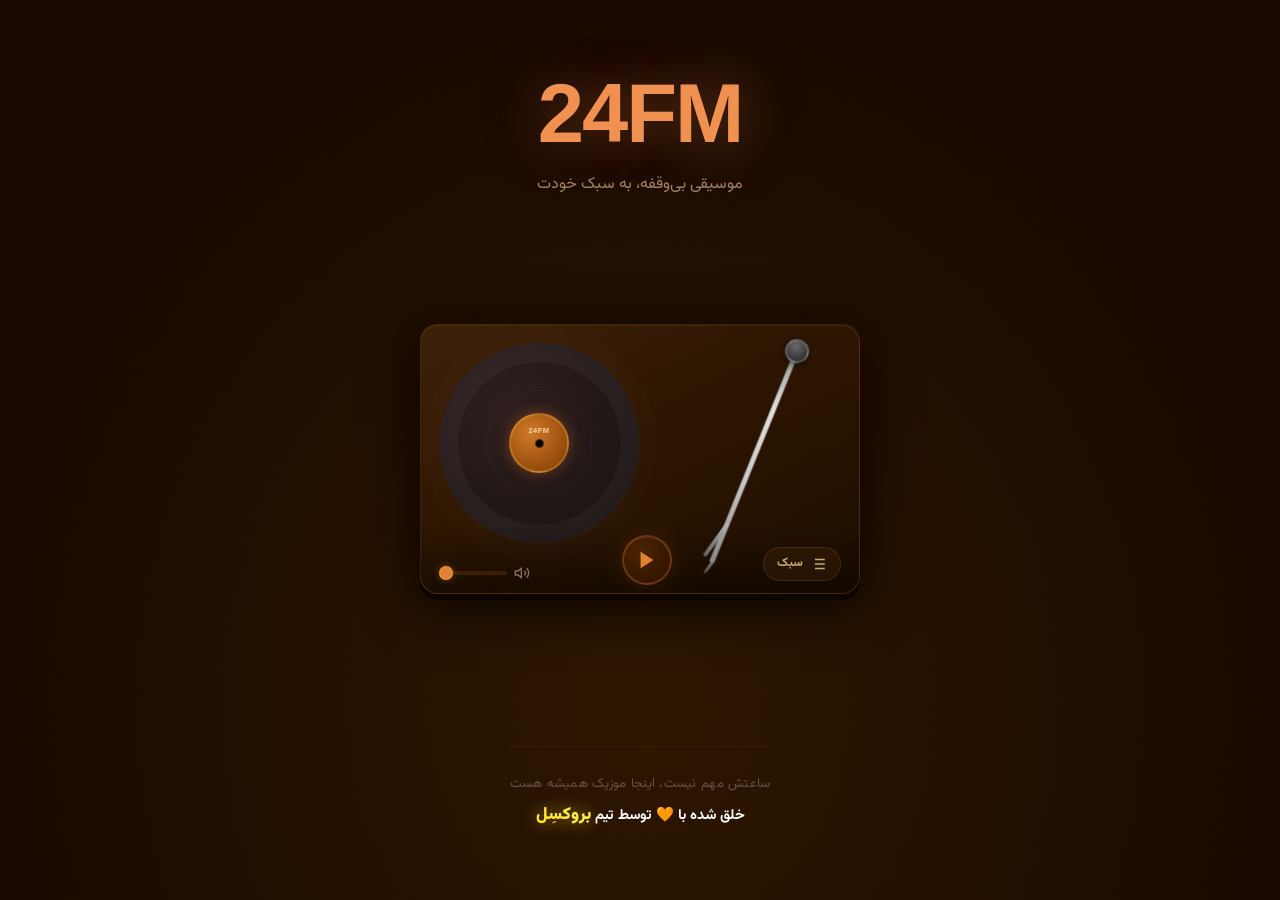
==== index.html @ 467e1056 "Initialize 24FM online radio project" ====
<!DOCTYPE html>
<html lang="fa" dir="rtl">
<head>
  <meta charset="UTF-8">
  <meta http-equiv="X-UA-Compatible" content="IE=edge">
  <meta name="viewport" content="width=device-width, initial-scale=1.0">

  <title>اف‌ام ۲۴ | 24FM — رادیو آنلاین ۲۴ ساعته</title>
  <meta name="description" content="رادیو آنلاین ۲۴ ساعته با سبک‌های متنوع موسیقی. پارتی، عاشقانه، راک، الکترونیک و بیشتر — بدون وقفه، رایگان.">
  <meta name="keywords" content="آهنگ ۲۴ ساعته، آهنگ شبانه‌روزی، رادیو شبانه‌روزی، رادیو ۲۴ ساعته، ۲۴ اف‌ام، اف‌ام ۲۴، فرکانس ۲۴، موج ۲۴، گرامافون ۲۴، رادیو آنلاین، موسیقی آنلاین، پخش زنده موسیقی، 24fm، 24 fm، radio online persian، rádio 24h، موسیقی رایگان، پخش آهنگ، استریم موسیقی، رادیو ایرانی، radio irani">
  <meta name="robots" content="index, follow">
  <link rel="canonical" href="https://yourdomain.com/">

  <!-- Open Graph -->
  <meta property="og:title" content="اف‌ام ۲۴ | 24FM">
  <meta property="og:description" content="موسیقی بی‌وقفه، به سبک خودت — رادیو آنلاین ۲۴ ساعته">
  <meta property="og:image" content="https://yourdomain.com/banner.jpg">
  <meta property="og:image:width" content="1200">
  <meta property="og:image:height" content="630">
  <meta property="og:url" content="https://yourdomain.com/">
  <meta property="og:type" content="website">
  <meta property="og:locale" content="fa_IR">
  <meta property="og:site_name" content="24FM">

  <!-- Twitter Card -->
  <meta name="twitter:card" content="summary_large_image">
  <meta name="twitter:title" content="اف‌ام ۲۴ | 24FM">
  <meta name="twitter:description" content="موسیقی بی‌وقفه، به سبک خودت">
  <meta name="twitter:image" content="https://yourdomain.com/banner.jpg">

  <link rel="manifest" href="manifest.json">
  <link rel="icon" href="favicon.ico" type="image/x-icon">
  <link rel="stylesheet" href="css/style.css">
</head>
<body class="state-off">

  <!-- Noise overlay for texture -->
  <div class="noise-overlay" aria-hidden="true"></div>

  <!-- Main wrapper -->
  <main class="site-wrapper">

    <!-- Hero / Brand -->
    <header class="hero">
      <div class="brand-name">24FM</div>
      <p class="brand-tagline">موسیقی بی‌وقفه، به سبک خودت</p>
    </header>

    <!-- Gramophone Player -->
    <section class="gramophone-section" id="gramophone-section">

      <!-- CD Track info display -->
      <div class="track-info" id="track-info">
        <span class="track-genre" id="track-genre-label">سبک انتخابی</span>
        <span class="track-dot">●</span>
        <span class="track-live">زنده</span>
      </div>

      <!-- Gramophone unit -->
      <div class="gramophone" id="gramophone">

        <!-- Vinyl / CD -->
        <div class="cd-wrap" id="cd-wrap">
          <div class="record" id="record">
            <div class="record-grooves"></div>
            <div class="label">
              <span class="label-text">24FM</span>
            </div>
          </div>
        </div>

        <!-- Tone arm (starts resting = parked to the right) -->
        <div class="tone-arm resting" id="tone-arm">
          <div class="arm-pivot"></div>
          <div class="arm-shaft">
            <div class="arm-cartridge"></div>
          </div>
        </div>

        <!-- Buffering spinner -->
        <div class="buffer-ring" id="buffer-ring" aria-hidden="true"></div>

        <!-- Controls bar -->
        <div class="controls-bar">

          <!-- Genre button -->
          <button class="btn-genre" id="btn-genre" aria-label="انتخاب سبک موسیقی">
            <svg width="18" height="18" viewBox="0 0 24 24" fill="none" stroke="currentColor" stroke-width="2">
              <line x1="8" y1="6" x2="21" y2="6"/>
              <line x1="8" y1="12" x2="21" y2="12"/>
              <line x1="8" y1="18" x2="21" y2="18"/>
              <line x1="3" y1="6" x2="3.01" y2="6"/>
              <line x1="3" y1="12" x2="3.01" y2="12"/>
              <line x1="3" y1="18" x2="3.01" y2="18"/>
            </svg>
            <span>سبک</span>
          </button>

          <!-- Play/Pause button -->
          <button class="btn-play" id="btn-play" aria-label="پخش / توقف">
            <svg class="icon-play" width="22" height="22" viewBox="0 0 24 24" fill="currentColor">
              <polygon points="5,3 19,12 5,21"/>
            </svg>
            <svg class="icon-pause" width="22" height="22" viewBox="0 0 24 24" fill="currentColor" style="display:none">
              <rect x="6" y="4" width="4" height="16"/>
              <rect x="14" y="4" width="4" height="16"/>
            </svg>
          </button>

          <!-- Volume -->
          <div class="volume-wrap">
            <svg class="vol-icon" width="16" height="16" viewBox="0 0 24 24" fill="none" stroke="currentColor" stroke-width="2">
              <polygon points="11,5 6,9 2,9 2,15 6,15 11,19"/>
              <path d="M15.54,8.46a5,5,0,0,1,0,7.07"/>
              <path d="M19.07,4.93a10,10,0,0,1,0,14.14"/>
            </svg>
            <input type="range" class="volume-slider" id="volume-slider"
                   min="0" max="1" step="0.05" value="1"
                   aria-label="میزان صدا">
          </div>

        </div>

      </div><!-- /gramophone -->

      <!-- Error message — BELOW gramophone, not inside it -->
      <div class="stream-error" id="stream-error" aria-live="polite">
        خطا در اتصال به استریم | لطفاً دوباره تلاش کنید
      </div>

    </section>

    <!-- Footer -->
    <footer class="site-footer">
      <p class="footer-quote">ساعتش مهم نیست، اینجا موزیک همیشه هست</p>
      <p class="footer-credit">
        <a href="https://t.me/BrooklynWasHere" style="color: white; text-decoration: none; font-weight: bold; position: relative;">
          خلق شده با <span class="heart">🧡</span> توسط تیم <span class="brooklyn">بروکسِل</span>
        </a>
      </p>
    </footer>

  </main>

  <!-- Genre Popup -->
  <div class="popup-overlay" id="popup-overlay" aria-hidden="true">
    <div class="popup" id="popup" role="dialog" aria-modal="true" aria-label="انتخاب سبک موسیقی">
      <div class="popup-header">
        <h2 class="popup-title">سبک موسیقی را انتخاب کنید</h2>
        <button class="popup-close" id="popup-close" aria-label="بستن">✕</button>
      </div>
      <div class="genre-grid" id="genre-grid">
        <!-- Genres injected by popup.js -->
      </div>
      <div class="popup-poweroff">
        <button class="btn-poweroff" id="btn-poweroff" aria-label="خاموش کردن">
          <svg width="20" height="20" viewBox="0 0 24 24" fill="none" stroke="currentColor" stroke-width="2.5">
            <path d="M18.36 6.64a9 9 0 1 1-12.73 0"/>
            <line x1="12" y1="2" x2="12" y2="12"/>
          </svg>
          Power Off
        </button>
      </div>
    </div>
  </div>

  <!-- Scripts -->
  <script src="assets/hls.min.js"></script>
  <script src="js/popup.js"></script>
  <script src="js/player.js"></script>
  <script src="js/analytics.js"></script>
  <script src="js/app.js"></script>
</body>
</html>
---- css/style.css ----
@font-face {
  font-family: 'Vazirmatn';
  src: url('../assets/fonts/Vazirmatn/Vazirmatn-Regular.woff2') format('woff2');
  font-weight: 400; font-display: swap;
}
@font-face {
  font-family: 'Vazirmatn';
  src: url('../assets/fonts/Vazirmatn/Vazirmatn-Bold.woff2') format('woff2');
  font-weight: 700; font-display: swap;
}
@font-face {
  font-family: 'Vazirmatn';
  src: url('../assets/fonts/Vazirmatn/Vazirmatn-Black.woff2') format('woff2');
  font-weight: 900; font-display: swap;
}

:root {
  --amber:        #c87020;
  --amber-warm:   #e08030;
  --amber-bright: #f09050;
  --cream:        #e8d5a0;
  --cream-dim:    #c4a870;
  --dust:         #8a7060;
  --text-dim:     #a08060;
  --text-faint:   #6a5040;
  --t-power:      1.2s ease;
  --t-cd:         0.58s;
}

*, *::before, *::after { box-sizing: border-box; margin: 0; padding: 0; }
html { height: 100%; overflow-x: hidden; }
body { min-height: 100%; overflow: hidden; }

body {
  font-family: 'Vazirmatn', 'Tahoma', sans-serif;
  direction: rtl;
  background: radial-gradient(ellipse at 50% 78%, #2d1600 0%, #180900 72%);
  color: var(--cream);
  display: flex; align-items: center; justify-content: center;
  transition: background var(--t-power);
}

body.state-on {
  background: radial-gradient(ellipse at 50% 58%, #3d1900 0%, #1f0c00 72%);
}

body.state-paused {
  background: radial-gradient(ellipse at 50% 65%, #1d1000 0%, #0e0600 72%);
}
body.state-paused .brand-name {
  color: #8a5520;
  text-shadow: none;
}
body.state-paused .brand-tagline { color: var(--text-faint); }
body.state-paused .track-info    { opacity: 0.35; }
body.state-paused .gramophone {
  border-color: rgba(200,112,32,0.12);
  box-shadow: 0 6px 0 #0c0500, 0 12px 45px rgba(0,0,0,0.94);
}
body.state-paused .btn-play {
  border-color: rgba(200,112,32,0.22);
  box-shadow: none;
}

body.popup-open { overflow: hidden; }

.noise-overlay {
  position: fixed; inset: 0;
  pointer-events: none; z-index: 999; opacity: 0.028;
  background-image: url("data:image/svg+xml,%3Csvg viewBox='0 0 256 256' xmlns='http://www.w3.org/2000/svg'%3E%3Cfilter id='n'%3E%3CfeTurbulence type='fractalNoise' baseFrequency='0.9' numOctaves='4' stitchTiles='stitch'/%3E%3C/filter%3E%3Crect width='100%25' height='100%25' filter='url(%23n)'/%3E%3C/svg%3E");
  background-size: 180px; mix-blend-mode: overlay;
}

.site-wrapper {
  display: flex; flex-direction: column;
  align-items: center; justify-content: space-between;
  width: 100%; max-width: 520px;
  
  height: 100vh;
  height: 100dvh;
  
  padding-top:    clamp(36px, 8vh, 80px);
  padding-bottom: clamp(52px, 11vh, 100px);
  padding-left: 24px; padding-right: 24px;
}

.hero { text-align: center; flex-shrink: 0; }

.brand-name {
  font-weight: 900;
  font-size: clamp(2.8rem, 14vw, 5.2rem);
  letter-spacing: -0.025em; line-height: 1;
  color: var(--amber-bright);
  text-shadow: 0 0 50px rgba(240,144,80,0.32), 0 0 100px rgba(200,112,32,0.15);
  transition: text-shadow var(--t-power), color var(--t-power);
}
body.state-on .brand-name {
  text-shadow: 0 0 35px rgba(240,144,80,0.72), 0 0 90px rgba(200,112,32,0.38), 0 2px 0 rgba(0,0,0,0.55);
}

.brand-tagline {
  margin-top: 7px;
  font-size: clamp(0.76rem, 3.2vw, 0.97rem);
  color: var(--text-dim);
  transition: color var(--t-power);
}
body.state-on .brand-tagline { color: var(--cream-dim); }

.gramophone-section {
  flex: 1;
  position: relative;               
  display: flex; flex-direction: column;
  align-items: center; justify-content: center;
  gap: 14px;
  width: 100%;
}

.track-info {
  display: flex; align-items: center; gap: 8px;
  font-size: 0.73rem; font-weight: 700;
  color: var(--amber-warm);
  letter-spacing: 0.055em;
  opacity: 0; pointer-events: none;
  transition: opacity var(--t-power);
}
body.state-on    .track-info { opacity: 1; }
body.state-paused .track-info { opacity: 0.35; }

.track-dot { font-size: 0.42rem; animation: blink 2s ease-in-out infinite; }
.track-live {
  font-size: 0.67rem;
  background: rgba(240,144,80,0.11); padding: 2px 9px;
  border-radius: 30px; border: 1px solid rgba(240,144,80,0.24);
  color: var(--amber-bright);
}
@keyframes blink { 0%,100%{opacity:1} 50%{opacity:0.25} }

.gramophone {
  position: relative;
  width:  clamp(300px, 88vw, 390px);
  height: clamp(218px, 58vw, 260px);
  background: linear-gradient(152deg, #3d1f08 0%, #2b1400 52%, #1c0d00 100%);
  border-radius: 18px;
  border: 1.5px solid rgba(200,112,32,0.17);
  box-shadow:
    0 6px 0 #0c0500,
    0 12px 55px rgba(0,0,0,0.88),
    inset 0 1px 0 rgba(255,200,100,0.065);
  transition: box-shadow var(--t-power), border-color var(--t-power);
  overflow: visible; flex-shrink: 0;
}
body.state-on .gramophone {
  border-color: rgba(200,112,32,0.36);
  box-shadow:
    0 6px 0 #0c0500, 0 12px 65px rgba(0,0,0,0.88),
    0 0 60px rgba(200,112,32,0.1),
    inset 0 1px 0 rgba(255,200,100,0.1);
}

.cd-wrap {
  position: absolute; top: 17px; left: 16px;
  width: 185px; height: 185px; overflow: visible;
  
  animation: cd-intro 0.88s 0.2s cubic-bezier(0.22,1,0.36,1) both;
}

@keyframes cd-intro {
  from { transform: translateX(-165%); opacity: 0; }
  to   { transform: translateX(0);     opacity: 1; }
}

.cd-wrap.sliding-out { animation: cd-out var(--t-cd) ease-in  forwards !important; }
.cd-wrap.sliding-in  { animation: cd-in  var(--t-cd) ease-out forwards !important; }

@keyframes cd-out {
  from { transform: translateX(0);     }
  to   { transform: translateX(-175%); }
}
@keyframes cd-in {
  from { transform: translateX(-175%); }
  to   { transform: translateX(0);     }
}

.record {
  width: 185px; height: 185px;
  background: radial-gradient(circle at 36% 34%, #2e1e1e, #161010);
  border-radius: 50%;
  display: flex; align-items: center; justify-content: center;
  position: relative; cursor: pointer;
  transition: filter 0.35s; will-change: transform;
}
.record:hover { filter: brightness(1.12); }

.record::before {
  content: ''; position: absolute;
  width: 150px; height: 150px; border-radius: 50%;
  border: 1.5px solid rgba(255,255,255,0.052);
  box-shadow: 0 0 0 18px rgba(255,255,255,0.023), 0 0 0 35px rgba(255,255,255,0.013);
}
.record::after {
  content: ''; position: absolute;
  width: 96px; height: 96px; border-radius: 50%;
  border: 1px solid rgba(255,255,255,0.032);
}

.label {
  width: 54px; height: 54px;
  background: radial-gradient(circle at 36% 32%, #d27828, #7c3900);
  border-radius: 50%; border: 2px solid rgba(255,200,80,0.27);
  display: flex; align-items: center; justify-content: center;
  z-index: 2; position: relative;
  box-shadow: 0 0 14px rgba(200,112,32,0.44);
}
.label::after {
  content: ''; position: absolute;
  width: 9px; height: 9px; background: #070300;
  border-radius: 50%; border: 1.5px solid rgba(255,175,55,0.27);
}
.label-text {
  font-size: 7.5px; font-weight: 900;
  color: rgba(255,230,175,0.87); letter-spacing: 0.5px;
  position: absolute; top: 10px;
}

.record.spinning { animation: spin 4s linear infinite; }
@keyframes spin { from{transform:rotate(0deg)} to{transform:rotate(360deg)} }

.tone-arm {
  position: absolute;
  top:   14px;
  right: 44px;
  width:  24px;
  height: 24px;
  transform-origin: 12px 12px;
  
  transform: rotate(50deg);
  
  transition: transform 1.2s cubic-bezier(0.34, 1.06, 0.64, 1);
  z-index: 10;
}

.arm-pivot {
  width: 24px; height: 24px;
  background: radial-gradient(circle at 36% 32%, #686868, #1c1c1c);
  border-radius: 50%;
  border: 2px solid rgba(255,255,255,0.18);
  box-shadow: 0 2px 10px rgba(0,0,0,0.65), inset 0 1px 0 rgba(255,255,255,0.08);
  position: relative; z-index: 2;
}

.arm-shaft {
  position: absolute;
  top: 10px; left: 50%;
  transform: translateX(-50%);
  transform-origin: top center;
  width: 5px; height: 210px;
  background: linear-gradient(180deg, #909090 0%, #e0e0e0 28%, #c8c8c8 62%, #888 100%);
  border-radius: 2.5px 2.5px 1px 1px;
}

.arm-shaft::before {
  content: ''; position: absolute;
  bottom: 2px; left: 50%;
  transform: translateX(-50%) rotate(14deg);
  transform-origin: top center;
  width: 4px; height: 40px;
  background: linear-gradient(180deg, #b8b8b8, #888, #626262);
  border-radius: 2px;
}

.arm-cartridge {
  position: absolute;
  bottom: -13px; left: 50%;
  transform: translateX(-50%) rotate(14deg);
  transform-origin: top center;
  width: 3px; height: 13px;
  background: linear-gradient(180deg, #787878, #444);
  border-radius: 0 0 2px 2px;
}

.buffer-ring {
  position: absolute; top: 17px; left: 16px;
  width: 185px; height: 185px; border-radius: 50%;
  border: 3px solid rgba(224,128,48,0.15);
  border-top-color: var(--amber-warm);
  border-right-color: rgba(224,128,48,0.42);
  animation: spin 1s linear infinite;
  pointer-events: none; opacity: 0;
  transition: opacity 0.3s; z-index: 7;
}
.buffer-ring.visible { opacity: 1; }

.controls-bar {
  position: absolute;
  bottom: 0; left: 0; right: 0;
  
  height: 64px;
  display: flex;
  align-items: flex-end;         
  justify-content: space-between;
  padding: 0 18px 12px;          
  background: linear-gradient(0deg, rgba(0,0,0,0.42) 0%, transparent 100%);
  border-radius: 0 0 18px 18px;
}

.btn-genre {
  display: flex; align-items: center; gap: 6px;
  background: rgba(200,112,32,0.09);
  border: 1px solid rgba(200,112,32,0.2);
  color: var(--cream-dim);
  font-family: 'Vazirmatn', sans-serif;
  font-size: 0.77rem; font-weight: 700;
  padding: 7px 13px; border-radius: 30px;
  cursor: pointer; line-height: 1;
  transition: background 0.2s, border-color 0.2s, color 0.2s;
}
.btn-genre:hover {
  background: rgba(200,112,32,0.19);
  border-color: rgba(200,112,32,0.46);
  color: var(--cream);
}

.btn-play {
  width: 50px; height: 50px; border-radius: 50%;
  border: 2px solid rgba(200,112,32,0.36);
  background: radial-gradient(circle at 36% 32%, #4c2300, #290f00);
  color: var(--amber-warm);
  display: flex; align-items: center; justify-content: center;
  cursor: pointer; flex-shrink: 0;
  box-shadow: 0 0 22px rgba(200,112,32,0.17), inset 0 1px 0 rgba(255,200,80,0.08);
  transition: background 0.2s, box-shadow 0.2s, border-color 0.2s, transform 0.1s;
  
  margin-bottom: -4px;
}
.btn-play:hover {
  background: radial-gradient(circle at 36% 32%, #5c2e00, #391600);
  box-shadow: 0 0 34px rgba(200,112,32,0.36), inset 0 1px 0 rgba(255,200,80,0.14);
  border-color: rgba(200,112,32,0.6);
}
.btn-play:active { transform: scale(0.93); }
body.state-on .btn-play {
  border-color: rgba(240,144,80,0.56);
  box-shadow: 0 0 34px rgba(240,144,80,0.3), inset 0 1px 0 rgba(255,200,80,0.16);
}

.volume-wrap { display: flex; align-items: center; gap: 7px; }
.vol-icon { color: var(--dust); flex-shrink: 0; }

.volume-slider {
  -webkit-appearance: none; appearance: none;
  width: 68px; height: 4px;
  background: rgba(200,112,32,0.17);
  border-radius: 2px; outline: none; border: none; cursor: pointer;
}
.volume-slider::-webkit-slider-thumb {
  -webkit-appearance: none;
  width: 14px; height: 14px; border-radius: 50%;
  background: var(--amber-warm);
  border: 1.5px solid rgba(255,200,80,0.36);
  box-shadow: 0 0 7px rgba(200,112,32,0.48);
  cursor: pointer;
}
.volume-slider::-moz-range-thumb {
  width: 14px; height: 14px; border-radius: 50%;
  background: var(--amber-warm);
  border: 1.5px solid rgba(255,200,80,0.36); cursor: pointer;
}

.stream-error {
  display: none;
  position: absolute;
  bottom: 0;                     
  left: 50%; transform: translateX(-50%);
  white-space: nowrap;
  text-align: center;
  font-size: 0.77rem; color: #e07575;
  background: rgba(155,32,16,0.17);
  padding: 7px 22px; border-radius: 30px;
  border: 1px solid rgba(175,38,20,0.27);
  max-width: 90%;
}
.stream-error.visible { display: block; }

.site-footer {
  text-align: center; flex-shrink: 0;
  display: flex; flex-direction: column; gap: 7px;
  margin-top: clamp(32px, 7vh, 64px);
  padding-top: clamp(16px, 3vh, 32px);
  border-top: 1px solid rgba(200,112,32,0.08);
}
.footer-quote { font-size: 0.76rem; color: var(--text-faint); letter-spacing: 0.02em; }
.footer-credit { font-size: 0.82rem; }

.heart { display: inline-block; animation: heartbeat 1.5s ease-in-out infinite; }
@keyframes heartbeat {
  0%,100%{transform:scale(1)} 10%,30%{transform:scale(1.22)} 20%,40%{transform:scale(1)}
}
.brooklyn {
  background: linear-gradient(45deg, #ffd700, #ffed4e, #ffd700);
  background-size: 200% 200%;
  -webkit-background-clip: text; -webkit-text-fill-color: transparent; background-clip: text;
  font-weight: 900; font-size: 1.2em;
  animation: shimmer 3s ease-in-out infinite;
  filter: drop-shadow(0 0 8px rgba(255,215,0,0.58));
}
@keyframes shimmer { 0%,100%{background-position:0% 50%} 50%{background-position:100% 50%} }

.popup-overlay {
  position: fixed; inset: 0;
  background: rgba(8,3,0,0);
  backdrop-filter: blur(0px); -webkit-backdrop-filter: blur(0px);
  display: flex; align-items: center; justify-content: center;
  z-index: 200; pointer-events: none; overflow: hidden;
  transition: background 0.36s, backdrop-filter 0.36s;
}
.popup-overlay.open {
  background: rgba(8,3,0,0.82);
  backdrop-filter: blur(7px); -webkit-backdrop-filter: blur(7px);
  pointer-events: all;
}

.popup {
  background: linear-gradient(150deg, #3c2109, #2b1500, #1d0e00);
  border: 1px solid rgba(200,112,32,0.27);
  border-radius: 18px;
  width: min(92vw, 420px); max-height: 86vh;
  overflow-y: auto; overflow-x: hidden;
  scrollbar-width: thin; scrollbar-color: rgba(200,112,32,0.25) transparent;
  padding: 22px 18px 18px;
  box-shadow: 0 24px 90px rgba(0,0,0,0.94), inset 0 1px 0 rgba(255,200,100,0.065);
  transform: scale(0.9) translateY(20px); opacity: 0;
  transition: transform 0.36s cubic-bezier(0.22,1,0.36,1), opacity 0.36s;
  position: relative;
}
.popup::-webkit-scrollbar       { width: 4px; }
.popup::-webkit-scrollbar-track { background: transparent; }
.popup::-webkit-scrollbar-thumb { background: rgba(200,112,32,0.25); border-radius: 2px; }
.popup::before {
  content: ''; position: absolute; inset: 8px;
  border: 1px solid rgba(200,112,32,0.085); border-radius: 12px; pointer-events: none;
}
.popup-overlay.open .popup { transform: scale(1) translateY(0); opacity: 1; }

.popup-header {
  display: flex; align-items: center; justify-content: space-between;
  margin-bottom: 16px; padding-bottom: 13px;
  border-bottom: 1px solid rgba(200,112,32,0.13);
}
.popup-title { font-size: 0.92rem; font-weight: 700; color: var(--cream-dim); }
.popup-close {
  background: none; border: none; color: var(--text-dim);
  font-size: 1rem; cursor: pointer;
  width: 30px; height: 30px;
  display: flex; align-items: center; justify-content: center;
  border-radius: 50%; transition: background 0.2s, color 0.2s;
}
.popup-close:hover { background: rgba(200,112,32,0.13); color: var(--cream); }

.genre-grid { display: grid; grid-template-columns: 1fr 1fr; gap: 10px; margin-bottom: 14px; }

.genre-item {
  background: rgba(200,112,32,0.066);
  border: 1px solid rgba(200,112,32,0.13); border-radius: 12px;
  padding: 13px 12px; cursor: pointer;
  display: flex; align-items: center; gap: 8px;
  font-family: 'Vazirmatn', sans-serif;
  font-size: 0.85rem; font-weight: 700; color: var(--cream-dim);
  opacity: 0;
  transition: background 0.2s, border-color 0.2s, color 0.2s, transform 0.15s;
}
.genre-item:hover {
  background: rgba(200,112,32,0.16); border-color: rgba(200,112,32,0.36);
  color: var(--cream); transform: translateY(-2px) !important;
}
.genre-item:active { transform: scale(0.96) !important; }
.genre-item.active {
  background: rgba(200,112,32,0.2); border-color: rgba(200,112,32,0.5);
  color: var(--amber-bright); box-shadow: 0 0 18px rgba(200,112,32,0.16);
}
.genre-item .emoji { font-size: 1.1rem; flex-shrink: 0; }

.genre-item.anim-from-right { animation: slide-right 0.35s ease-out forwards; }
.genre-item.anim-from-left  { animation: slide-left  0.35s ease-out forwards; }
@keyframes slide-right { from{opacity:0;transform:translateX(36px)} to{opacity:1;transform:translateX(0)} }
@keyframes slide-left  { from{opacity:0;transform:translateX(-36px)} to{opacity:1;transform:translateX(0)} }

.popup-poweroff {
  border-top: 1px solid rgba(200,112,32,0.1); padding-top: 14px;
  display: flex; justify-content: center;
}
.btn-poweroff {
  display: flex; align-items: center; gap: 8px;
  background: rgba(175,38,18,0.09);
  border: 1px solid rgba(175,38,18,0.27); color: #c05040;
  font-family: 'Vazirmatn', sans-serif; font-size: 0.83rem; font-weight: 700;
  padding: 9px 24px; border-radius: 30px; cursor: pointer; letter-spacing: 0.04em;
  transition: background 0.2s, border-color 0.2s, color 0.2s;
}
.btn-poweroff:hover {
  background: rgba(175,38,18,0.2); border-color: rgba(175,38,18,0.46); color: #e06050;
}

@media (max-width: 370px) {
  .gramophone { width: 94vw; }
  .cd-wrap, .buffer-ring { left: 10px; width: 160px; height: 160px; }
  .record { width: 160px; height: 160px; }
  .record::before { width: 130px; height: 130px; }
  .tone-arm { right: 34px; }
  .genre-grid { gap: 8px; }
  .genre-item { font-size: 0.79rem; padding: 10px 9px; }
}

@media (max-height: 620px) {
  .brand-name   { font-size: clamp(1.9rem, 10vw, 2.8rem); }
  .brand-tagline { font-size: 0.74rem; margin-top: 3px; }
  .site-wrapper  {
    padding-top:    clamp(14px, 3.5vh, 28px);
    padding-bottom: clamp(12px, 3vh, 24px);
  }
  .gramophone  { height: clamp(188px, 52vw, 228px); }
  .arm-shaft   { height: 185px; }
}

@media (min-width: 600px) and (min-height: 700px) {
  .site-wrapper {
    padding-top:    clamp(52px, 9vh, 100px);
    padding-bottom: clamp(48px, 8vh, 88px);
    max-width: 520px;
  }
  .brand-name     { font-size: clamp(4rem, 10vw, 5.2rem); }
  .brand-tagline  { font-size: 1rem; margin-top: 8px; }
  .footer-quote   { font-size: 0.82rem; }
  .footer-credit  { font-size: 0.9rem; }
}

@media (min-width: 1024px) {
  .site-wrapper {
    padding-top:    clamp(60px, 9vh, 108px);
    padding-bottom: clamp(56px, 8vh, 96px);
  }
  .gramophone {
    width: 440px;
    height: 270px;
  }
  .cd-wrap, .buffer-ring { width: 200px; height: 200px; top: 18px; left: 18px; }
  .record { width: 200px; height: 200px; }
  .record::before { width: 165px; height: 165px; }
  .record::after  { width: 106px; height: 106px; }
  .label { width: 60px; height: 60px; }
  .tone-arm { right: 50px; }
  .arm-shaft { height: 230px; }
}

@media (min-width: 1440px) {
  .site-wrapper {
    padding-top:    100px;
    padding-bottom:  88px;
  }
}
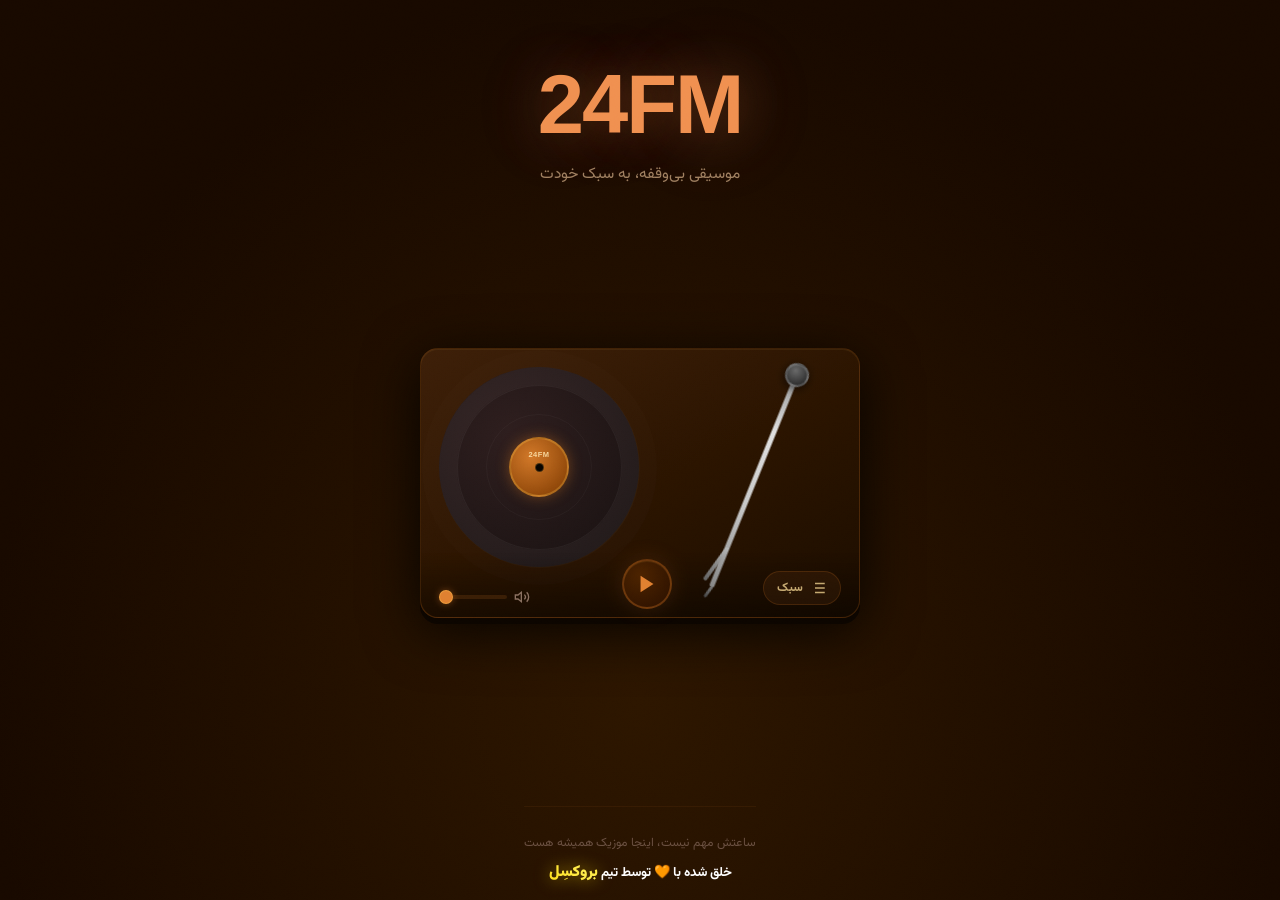
==== commit 453e3835: "feat: redesign genre system, add language selection, and improve player stability - Rebuilt the genr" ====
--- a/index.html
+++ b/index.html
@@ -109,11 +109,20 @@
 
           <!-- Volume -->
           <div class="volume-wrap">
-            <svg class="vol-icon" width="16" height="16" viewBox="0 0 24 24" fill="none" stroke="currentColor" stroke-width="2">
-              <polygon points="11,5 6,9 2,9 2,15 6,15 11,19"/>
-              <path d="M15.54,8.46a5,5,0,0,1,0,7.07"/>
-              <path d="M19.07,4.93a10,10,0,0,1,0,14.14"/>
-            </svg>
+            <button class="vol-btn" id="vol-btn" aria-label="بی‌صدا / با صدا">
+              <!-- Normal volume icon -->
+              <svg class="vol-icon vol-icon-on" width="16" height="16" viewBox="0 0 24 24" fill="none" stroke="currentColor" stroke-width="2">
+                <polygon points="11,5 6,9 2,9 2,15 6,15 11,19"/>
+                <path d="M15.54,8.46a5,5,0,0,1,0,7.07"/>
+                <path d="M19.07,4.93a10,10,0,0,1,0,14.14"/>
+              </svg>
+              <!-- Muted icon -->
+              <svg class="vol-icon vol-icon-muted" width="16" height="16" viewBox="0 0 24 24" fill="none" stroke="currentColor" stroke-width="2" style="display:none">
+                <polygon points="11,5 6,9 2,9 2,15 6,15 11,19"/>
+                <line x1="22" y1="9" x2="16" y2="15"/>
+                <line x1="16" y1="9" x2="22" y2="15"/>
+              </svg>
+            </button>
             <input type="range" class="volume-slider" id="volume-slider"
                    min="0" max="1" step="0.05" value="1"
                    aria-label="میزان صدا">
@@ -123,7 +132,7 @@
 
       </div><!-- /gramophone -->
 
-      <!-- Error message — BELOW gramophone, not inside it -->
+      <!-- Error message -->
       <div class="stream-error" id="stream-error" aria-live="polite">
         خطا در اتصال به استریم | لطفاً دوباره تلاش کنید
       </div>
@@ -146,9 +155,11 @@
   <div class="popup-overlay" id="popup-overlay" aria-hidden="true">
     <div class="popup" id="popup" role="dialog" aria-modal="true" aria-label="انتخاب سبک موسیقی">
       <div class="popup-header">
-        <h2 class="popup-title">سبک موسیقی را انتخاب کنید</h2>
+        <h2 class="popup-title" id="popup-title">سبک موسیقی را انتخاب کنید</h2>
         <button class="popup-close" id="popup-close" aria-label="بستن">✕</button>
       </div>
+      <!-- Language selector / tabs — populated dynamically by popup.js -->
+      <div class="popup-lang-bar" id="popup-lang-bar"></div>
       <div class="genre-grid" id="genre-grid">
         <!-- Genres injected by popup.js -->
       </div>
--- a/css/style.css
+++ b/css/style.css
@@ -69,19 +69,6 @@
   pointer-events: none; z-index: 999; opacity: 0.028;
   background-image: url("data:image/svg+xml,%3Csvg viewBox='0 0 256 256' xmlns='http://www.w3.org/2000/svg'%3E%3Cfilter id='n'%3E%3CfeTurbulence type='fractalNoise' baseFrequency='0.9' numOctaves='4' stitchTiles='stitch'/%3E%3C/filter%3E%3Crect width='100%25' height='100%25' filter='url(%23n)'/%3E%3C/svg%3E");
   background-size: 180px; mix-blend-mode: overlay;
-}
-
-.site-wrapper {
-  display: flex; flex-direction: column;
-  align-items: center; justify-content: space-between;
-  width: 100%; max-width: 520px;
-  
-  height: 100vh;
-  height: 100dvh;
-  
-  padding-top:    clamp(36px, 8vh, 80px);
-  padding-bottom: clamp(52px, 11vh, 100px);
-  padding-left: 24px; padding-right: 24px;
 }
 
 .hero { text-align: center; flex-shrink: 0; }
@@ -500,43 +487,23 @@
   background: rgba(175,38,18,0.2); border-color: rgba(175,38,18,0.46); color: #e06050;
 }
 
-@media (max-width: 370px) {
-  .gramophone { width: 94vw; }
-  .cd-wrap, .buffer-ring { left: 10px; width: 160px; height: 160px; }
-  .record { width: 160px; height: 160px; }
-  .record::before { width: 130px; height: 130px; }
-  .tone-arm { right: 34px; }
-  .genre-grid { gap: 8px; }
-  .genre-item { font-size: 0.79rem; padding: 10px 9px; }
-}
-
-@media (max-height: 620px) {
-  .brand-name   { font-size: clamp(1.9rem, 10vw, 2.8rem); }
-  .brand-tagline { font-size: 0.74rem; margin-top: 3px; }
-  .site-wrapper  {
-    padding-top:    clamp(14px, 3.5vh, 28px);
-    padding-bottom: clamp(12px, 3vh, 24px);
-  }
-  .gramophone  { height: clamp(188px, 52vw, 228px); }
-  .arm-shaft   { height: 185px; }
-}
-
-@media (min-width: 600px) and (min-height: 700px) {
-  .site-wrapper {
-    padding-top:    clamp(52px, 9vh, 100px);
-    padding-bottom: clamp(48px, 8vh, 88px);
-    max-width: 520px;
-  }
-  .brand-name     { font-size: clamp(4rem, 10vw, 5.2rem); }
-  .brand-tagline  { font-size: 1rem; margin-top: 8px; }
-  .footer-quote   { font-size: 0.82rem; }
-  .footer-credit  { font-size: 0.9rem; }
+.site-wrapper {
+  display: flex; flex-direction: column;
+  align-items: center; justify-content: space-between;
+  width: 100%; max-width: 520px;
+  
+  height: 100vh;
+  height: 100dvh;
+  
+  padding-top:    clamp(36px, 6vh, 80px);
+  padding-bottom: clamp(8px, 2vh, 16px);
+  padding-left: 24px; padding-right: 24px;
 }
 
 @media (min-width: 1024px) {
   .site-wrapper {
-    padding-top:    clamp(60px, 9vh, 108px);
-    padding-bottom: clamp(56px, 8vh, 96px);
+    padding-top:    clamp(60px, 8vh, 108px);
+    padding-bottom: clamp(8px, 2vh, 16px);
   }
   .gramophone {
     width: 440px;
@@ -550,10 +517,184 @@
   .tone-arm { right: 50px; }
   .arm-shaft { height: 230px; }
 }
-
-@media (min-width: 1440px) {
-  .site-wrapper {
-    padding-top:    100px;
-    padding-bottom:  88px;
-  }
-}
+/* ═══════════════════════════════════════════════════════════════════════════
+   NEW / UPDATED RULES — bug fixes & genre popup redesign
+   ═══════════════════════════════════════════════════════════════════════════ */
+
+/* ── Track-info visibility with saved genre (no play required) ─────────── */
+body.has-genre .track-info {
+  opacity: 0.65;
+  pointer-events: auto;
+}
+/* state-on overrides has-genre (full brightness) */
+body.state-on .track-info {
+  opacity: 1;
+  pointer-events: auto;
+}
+
+/* ── Connecting message ────────────────────────────────────────────────── */
+.connecting-msg {
+  font-size: 0.78rem;
+  color: var(--cream-dim);
+  letter-spacing: 0.06em;
+  opacity: 0;
+  transition: opacity 0.5s ease;
+  pointer-events: none;
+  min-height: 1.4em;   /* reserve space so layout doesn't shift */
+  text-align: center;
+  animation: connecting-pulse 1.8s ease-in-out infinite;
+  animation-play-state: paused;
+}
+.connecting-msg.visible {
+  opacity: 1;
+  animation-play-state: running;
+}
+@keyframes connecting-pulse {
+  0%,100% { opacity: 1; }
+  50%      { opacity: 0.4; }
+}
+
+/* ── Vol button (replaces bare SVG icon) ───────────────────────────────── */
+.vol-btn {
+  background: none;
+  border: none;
+  padding: 4px;
+  margin: -4px;
+  cursor: pointer;
+  color: var(--dust);
+  display: flex;
+  align-items: center;
+  border-radius: 4px;
+  transition: color 0.2s;
+  flex-shrink: 0;
+}
+.vol-btn:hover { color: var(--cream-dim); }
+
+/* ── Popup language bar ────────────────────────────────────────────────── */
+.popup-lang-bar {
+  margin-bottom: 4px;
+}
+
+/* Language question text (shown on first open) */
+.lang-question {
+  text-align: center;
+  font-size: 0.88rem;
+  color: var(--cream-dim);
+  line-height: 1.65;
+  padding: 6px 4px 14px;
+  font-weight: 400;
+}
+
+/* Language selection tabs (shown after first open) */
+.lang-tabs {
+  display: flex;
+  gap: 8px;
+  padding-bottom: 14px;
+  margin-bottom: 4px;
+  border-bottom: 1px solid rgba(200,112,32,0.12);
+}
+
+.lang-tab {
+  flex: 1;
+  display: flex;
+  align-items: center;
+  justify-content: center;
+  gap: 6px;
+  background: rgba(200,112,32,0.06);
+  border: 1px solid rgba(200,112,32,0.14);
+  border-radius: 30px;
+  padding: 9px 10px;
+  font-family: 'Vazirmatn', sans-serif;
+  font-size: 0.84rem;
+  font-weight: 700;
+  color: var(--cream-dim);
+  cursor: pointer;
+  transition: background 0.2s, border-color 0.2s, color 0.2s;
+}
+.lang-tab:hover {
+  background: rgba(200,112,32,0.16);
+  border-color: rgba(200,112,32,0.36);
+  color: var(--cream);
+}
+.lang-tab.active {
+  background: rgba(200,112,32,0.22);
+  border-color: rgba(200,112,32,0.54);
+  color: var(--amber-bright);
+  box-shadow: 0 0 14px rgba(200,112,32,0.14);
+}
+
+/* ── Genre grid — language-step variant (two big language buttons) ──────── */
+.genre-grid.lang-step {
+  display: grid;
+  grid-template-columns: 1fr 1fr;
+  gap: 12px;
+  margin-bottom: 14px;
+}
+.genre-item.lang-item {
+  flex-direction: column;
+  justify-content: center;
+  align-items: center;
+  gap: 10px;
+  padding: 24px 12px 20px;
+  text-align: center;
+}
+.genre-item.lang-item .lang-flag {
+  font-size: 2.2rem;
+  line-height: 1;
+}
+.genre-item.lang-item .lang-label {
+  font-size: 1rem;
+  font-weight: 700;
+}
+
+/* ── Genre grid — improved spacing & touch targets ─────────────────────── */
+.genre-grid {
+  gap: 8px;
+  margin-bottom: 14px;
+}
+.genre-item {
+  padding: 12px 10px;
+  min-height: 48px;          /* comfortable touch target */
+  font-size: 0.82rem;
+}
+.genre-item .emoji {
+  font-size: 1.05rem;
+  flex-shrink: 0;
+  min-width: 1.4em;
+  text-align: center;
+}
+
+/* ── Mobile popup improvements ─────────────────────────────────────────── */
+@media (max-width: 480px) {
+  .popup {
+    width: 96vw;
+    max-height: 90dvh;
+    padding: 18px 14px 14px;
+    border-radius: 16px;
+  }
+  .popup-title {
+    font-size: 0.86rem;
+  }
+  .genre-item {
+    padding: 11px 8px;
+    font-size: 0.79rem;
+    border-radius: 10px;
+  }
+  .lang-tab {
+    font-size: 0.8rem;
+    padding: 8px 8px;
+  }
+  .genre-item.lang-item {
+    padding: 20px 8px 16px;
+  }
+  .genre-item.lang-item .lang-flag {
+    font-size: 1.9rem;
+  }
+  .genre-item.lang-item .lang-label {
+    font-size: 0.92rem;
+  }
+}
+
+/* Cascade fix: state-paused must win over has-genre (both have same specificity;
+   source order determines the winner — this block comes last). */
+body.state-paused .track-info { opacity: 0.35; }
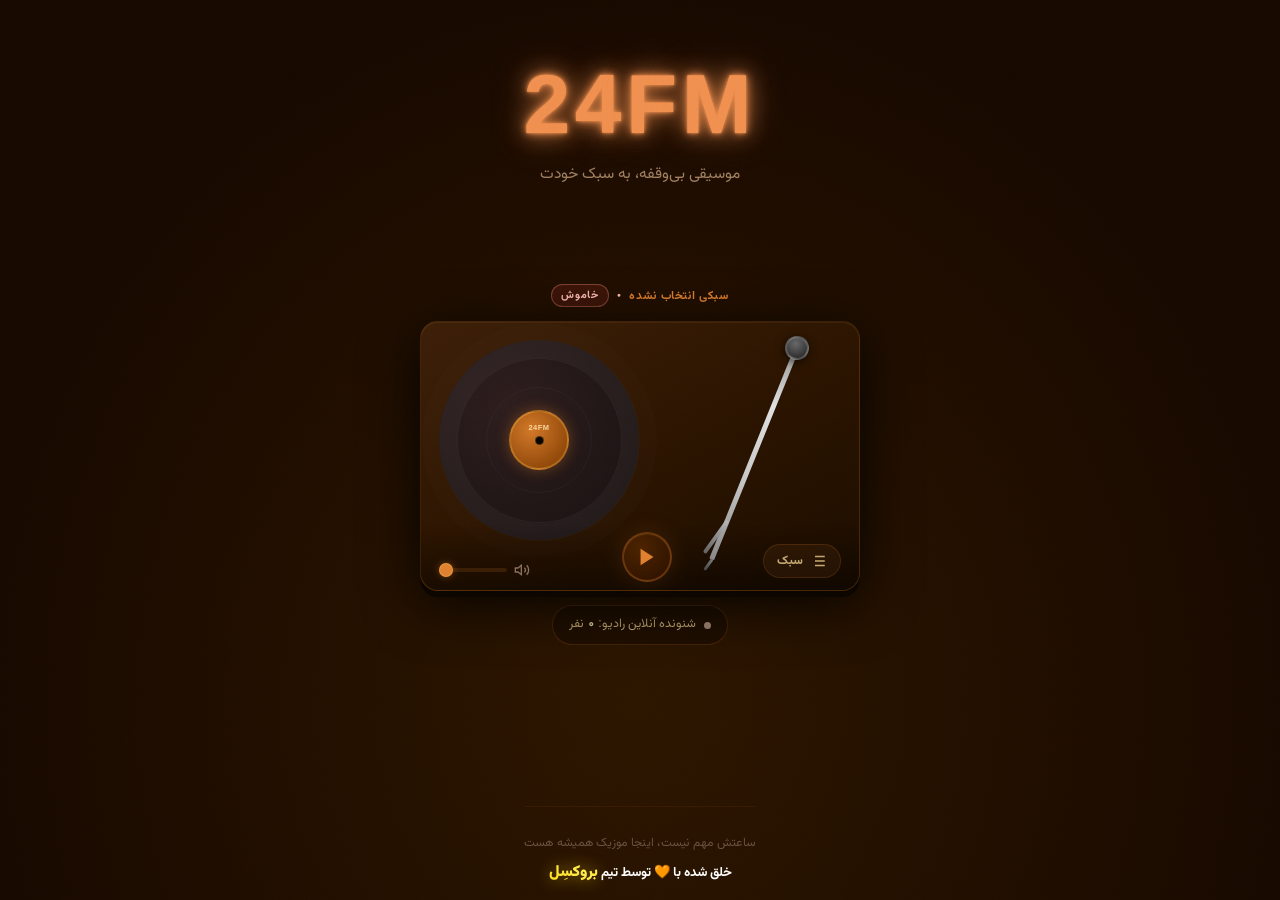
==== commit bb23618f: "feat: add live listener counts, improve radio playback & refresh genres Track live listeners, improv" ====
--- a/index.html
+++ b/index.html
@@ -8,16 +8,23 @@
   <title>اف‌ام ۲۴ | 24FM — رادیو آنلاین ۲۴ ساعته</title>
   <meta name="description" content="رادیو آنلاین ۲۴ ساعته با سبک‌های متنوع موسیقی. پارتی، عاشقانه، راک، الکترونیک و بیشتر — بدون وقفه، رایگان.">
   <meta name="keywords" content="آهنگ ۲۴ ساعته، آهنگ شبانه‌روزی، رادیو شبانه‌روزی، رادیو ۲۴ ساعته، ۲۴ اف‌ام، اف‌ام ۲۴، فرکانس ۲۴، موج ۲۴، گرامافون ۲۴، رادیو آنلاین، موسیقی آنلاین، پخش زنده موسیقی، 24fm، 24 fm، radio online persian، rádio 24h، موسیقی رایگان، پخش آهنگ، استریم موسیقی، رادیو ایرانی، radio irani">
-  <meta name="robots" content="index, follow">
-  <link rel="canonical" href="https://yourdomain.com/">
+  <meta name="robots" content="index, follow, max-snippet:-1, max-image-preview:large, max-video-preview:-1">
+  <meta name="theme-color" content="#c87020">
+  <meta name="author" content="24FM">
+  <meta name="creator" content="AmirhosseinBrooklyn">
+  <link rel="canonical" href="https://24fm.ir/">
+  <link rel="alternate" hreflang="fa" href="https://24fm.ir/">
+  <link rel="alternate" hreflang="x-default" href="https://24fm.ir/">
 
   <!-- Open Graph -->
   <meta property="og:title" content="اف‌ام ۲۴ | 24FM">
   <meta property="og:description" content="موسیقی بی‌وقفه، به سبک خودت — رادیو آنلاین ۲۴ ساعته">
-  <meta property="og:image" content="https://yourdomain.com/banner.jpg">
+  <meta property="og:image" content="https://24fm.ir/assets/media/24fm-showcase.webp">
+  <meta property="og:image:alt" content="24FM رادیو آنلاین">
   <meta property="og:image:width" content="1200">
   <meta property="og:image:height" content="630">
-  <meta property="og:url" content="https://yourdomain.com/">
+  <meta property="og:image:type" content="image/webp">
+  <meta property="og:url" content="https://24fm.ir/">
   <meta property="og:type" content="website">
   <meta property="og:locale" content="fa_IR">
   <meta property="og:site_name" content="24FM">
@@ -25,14 +32,76 @@
   <!-- Twitter Card -->
   <meta name="twitter:card" content="summary_large_image">
   <meta name="twitter:title" content="اف‌ام ۲۴ | 24FM">
-  <meta name="twitter:description" content="موسیقی بی‌وقفه، به سبک خودت">
-  <meta name="twitter:image" content="https://yourdomain.com/banner.jpg">
+  <meta name="twitter:description" content="موسیقی بی‌وقفه، به سبک خودت — رادیو آنلاین ۲۴ ساعته">
+  <meta name="twitter:image" content="https://24fm.ir/assets/media/24fm-showcase.webp">
+  <meta name="twitter:image:alt" content="24FM رادیو آنلاین ۲۴ ساعته">
+  <meta name="twitter:creator" content="@BrooklynWasHere">
+
+  <!-- Additional SEO -->
+  <meta name="apple-mobile-web-app-capable" content="yes">
+  <meta name="apple-mobile-web-app-status-bar-style" content="black-translucent">
+  <meta name="apple-mobile-web-app-title" content="24FM">
 
   <link rel="manifest" href="manifest.json">
-  <link rel="icon" href="favicon.ico" type="image/x-icon">
-  <link rel="stylesheet" href="css/style.css">
+  <link rel="icon" href="favicon.ico" sizes="48x48">
+  <link rel="icon" href="assets/icons/icon.svg" type="image/svg+xml">
+  <link rel="apple-touch-icon" href="assets/icons/apple-touch-icon.png">
+  <link rel="stylesheet" href="css/style.css?v=20261116.2">
+  <script src="js/brand.js?v=20261116.2"></script>
+  
+  <!-- JSON-LD Schema Markup -->
+  <script type="application/ld+json">
+  {
+    "@context": "https://schema.org",
+    "@type": "BroadcastEvent",
+    "name": "24FM رادیو آنلاین ۲۴ ساعته",
+    "description": "رادیو آنلاین ۲۴ ساعته با سبک‌های متنوع موسیقی. پارتی، عاشقانه، راک، الکترونیک و بیشتر",
+    "url": "https://24fm.ir/",
+    "isLiveContent": true,
+    "startDate": "2024-01-01",
+    "endDate": "9999-12-31",
+    "organizer": {
+      "@type": "Organization",
+      "name": "24FM",
+      "url": "https://24fm.ir/",
+      "logo": "https://24fm.ir/assets/icons/icon-512.png",
+      "sameAs": ["https://t.me/BrooklynWasHere"],
+      "contactPoint": {
+        "@type": "ContactPoint",
+        "teleService": "TollFree",
+        "availableLanguage": ["fa", "en"]
+      }
+    },
+    "image": "https://24fm.ir/banner.jpg",
+    "potentialAction": {
+      "@type": "ListenAction",
+      "target": {
+        "@type": "EntryPoint",
+        "urlTemplate": "https://24fm.ir/"
+      }
+    }
+  }
+  </script>
+  
+  <script type="application/ld+json">
+  {
+    "@context": "https://schema.org",
+    "@type": "WebSite",
+    "name": "24FM",
+    "url": "https://24fm.ir/",
+    "description": "موسیقی بی‌وقفه، به سبک خودت — رادیو آنلاین ۲۴ ساعته",
+    "inLanguage": "fa",
+    "potentialAction": {
+      "@type": "SearchAction",
+      "target": {
+        "@type": "EntryPoint",
+        "urlTemplate": "https://24fm.ir/"
+      }
+    }
+  }
+  </script>
 </head>
-<body class="state-off">
+<body class="state-off" data-connection="off">
 
   <!-- Noise overlay for texture -->
   <div class="noise-overlay" aria-hidden="true"></div>
@@ -42,7 +111,7 @@
 
     <!-- Hero / Brand -->
     <header class="hero">
-      <div class="brand-name">24FM</div>
+      <span class="brand-name fluo is-off" data-text="24FM">24FM</span>
       <p class="brand-tagline">موسیقی بی‌وقفه، به سبک خودت</p>
     </header>
 
@@ -51,9 +120,9 @@
 
       <!-- CD Track info display -->
       <div class="track-info" id="track-info">
-        <span class="track-genre" id="track-genre-label">سبک انتخابی</span>
-        <span class="track-dot">●</span>
-        <span class="track-live">زنده</span>
+        <span class="track-genre" id="track-genre-label">سبکی انتخاب نشده</span>
+        <span class="track-dot" aria-hidden="true">●</span>
+        <span class="track-live" id="connection-status" role="status">خاموش</span>
       </div>
 
       <!-- Gramophone unit -->
@@ -132,6 +201,11 @@
 
       </div><!-- /gramophone -->
 
+      <div class="listener-count" id="listener-count" role="status" aria-live="polite">
+        <span class="listener-orb" aria-hidden="true"></span>
+        <span>شنونده آنلاین رادیو: <b id="listener-count-value">۰</b> نفر</span>
+      </div>
+
       <!-- Error message -->
       <div class="stream-error" id="stream-error" aria-live="polite">
         خطا در اتصال به استریم | لطفاً دوباره تلاش کنید
@@ -160,26 +234,23 @@
       </div>
       <!-- Language selector / tabs — populated dynamically by popup.js -->
       <div class="popup-lang-bar" id="popup-lang-bar"></div>
+      <div class="genre-search-wrap" id="genre-search-wrap" hidden>
+        <label for="genre-search">جستجوی سبک</label>
+        <input type="search" id="genre-search" placeholder="نام سبک را بنویسید" autocomplete="off" aria-controls="genre-grid">
+        <button type="button" id="genre-search-clear" aria-label="پاک کردن جستجو">×</button>
+      </div>
       <div class="genre-grid" id="genre-grid">
         <!-- Genres injected by popup.js -->
       </div>
-      <div class="popup-poweroff">
-        <button class="btn-poweroff" id="btn-poweroff" aria-label="خاموش کردن">
-          <svg width="20" height="20" viewBox="0 0 24 24" fill="none" stroke="currentColor" stroke-width="2.5">
-            <path d="M18.36 6.64a9 9 0 1 1-12.73 0"/>
-            <line x1="12" y1="2" x2="12" y2="12"/>
-          </svg>
-          Power Off
-        </button>
-      </div>
     </div>
   </div>
 
   <!-- Scripts -->
   <script src="assets/hls.min.js"></script>
-  <script src="js/popup.js"></script>
-  <script src="js/player.js"></script>
-  <script src="js/analytics.js"></script>
-  <script src="js/app.js"></script>
+  <script src="js/popup.js?v=20261116.2"></script>
+  <script src="js/player.js?v=20261116.2"></script>
+  <script src="js/analytics.js?v=20261116.2"></script>
+  <script src="js/activity.js?v=20261116.2"></script>
+  <script src="js/app.js?v=20261116.2"></script>
 </body>
 </html>
--- a/css/style.css
+++ b/css/style.css
@@ -29,7 +29,7 @@
 
 *, *::before, *::after { box-sizing: border-box; margin: 0; padding: 0; }
 html { height: 100%; overflow-x: hidden; }
-body { min-height: 100%; overflow: hidden; }
+body { min-height: 100%; overflow-x: clip; }
 
 body {
   font-family: 'Vazirmatn', 'Tahoma', sans-serif;
@@ -47,12 +47,8 @@
 body.state-paused {
   background: radial-gradient(ellipse at 50% 65%, #1d1000 0%, #0e0600 72%);
 }
-body.state-paused .brand-name {
-  color: #8a5520;
-  text-shadow: none;
-}
 body.state-paused .brand-tagline { color: var(--text-faint); }
-body.state-paused .track-info    { opacity: 0.35; }
+
 body.state-paused .gramophone {
   border-color: rgba(200,112,32,0.12);
   box-shadow: 0 6px 0 #0c0500, 0 12px 45px rgba(0,0,0,0.94);
@@ -73,17 +69,7 @@
 
 .hero { text-align: center; flex-shrink: 0; }
 
-.brand-name {
-  font-weight: 900;
-  font-size: clamp(2.8rem, 14vw, 5.2rem);
-  letter-spacing: -0.025em; line-height: 1;
-  color: var(--amber-bright);
-  text-shadow: 0 0 50px rgba(240,144,80,0.32), 0 0 100px rgba(200,112,32,0.15);
-  transition: text-shadow var(--t-power), color var(--t-power);
-}
-body.state-on .brand-name {
-  text-shadow: 0 0 35px rgba(240,144,80,0.72), 0 0 90px rgba(200,112,32,0.38), 0 2px 0 rgba(0,0,0,0.55);
-}
+.brand-name { font-size: clamp(2.8rem, 14vw, 5.2rem); line-height: 1; }
 
 .brand-tagline {
   margin-top: 7px;
@@ -107,11 +93,11 @@
   font-size: 0.73rem; font-weight: 700;
   color: var(--amber-warm);
   letter-spacing: 0.055em;
-  opacity: 0; pointer-events: none;
+  opacity: 1;
   transition: opacity var(--t-power);
 }
-body.state-on    .track-info { opacity: 1; }
-body.state-paused .track-info { opacity: 0.35; }
+
+
 
 .track-dot { font-size: 0.42rem; animation: blink 2s ease-in-out infinite; }
 .track-live {
@@ -123,9 +109,12 @@
 @keyframes blink { 0%,100%{opacity:1} 50%{opacity:0.25} }
 
 .gramophone {
+  /* Scale the mechanism from the desktop's 438px inner width, never the viewport. */
+  --deck-unit: calc(100cqw / 438);
+  container-type: inline-size;
   position: relative;
-  width:  clamp(300px, 88vw, 390px);
-  height: clamp(218px, 58vw, 260px);
+  width: min(100%, 390px);
+  aspect-ratio: 440 / 270;
   background: linear-gradient(152deg, #3d1f08 0%, #2b1400 52%, #1c0d00 100%);
   border-radius: 18px;
   border: 1.5px solid rgba(200,112,32,0.17);
@@ -145,8 +134,10 @@
 }
 
 .cd-wrap {
-  position: absolute; top: 17px; left: 16px;
-  width: 185px; height: 185px; overflow: visible;
+  position: absolute;
+  top: calc(18 * var(--deck-unit)); left: calc(18 * var(--deck-unit));
+  width: calc(200 * var(--deck-unit)); height: calc(200 * var(--deck-unit));
+  overflow: visible;
   
   animation: cd-intro 0.88s 0.2s cubic-bezier(0.22,1,0.36,1) both;
 }
@@ -169,7 +160,7 @@
 }
 
 .record {
-  width: 185px; height: 185px;
+  width: 100%; height: 100%;
   background: radial-gradient(circle at 36% 34%, #2e1e1e, #161010);
   border-radius: 50%;
   display: flex; align-items: center; justify-content: center;
@@ -180,33 +171,34 @@
 
 .record::before {
   content: ''; position: absolute;
-  width: 150px; height: 150px; border-radius: 50%;
-  border: 1.5px solid rgba(255,255,255,0.052);
-  box-shadow: 0 0 0 18px rgba(255,255,255,0.023), 0 0 0 35px rgba(255,255,255,0.013);
+  width: calc(165 * var(--deck-unit)); height: calc(165 * var(--deck-unit)); border-radius: 50%;
+  border: calc(1.5 * var(--deck-unit)) solid rgba(255,255,255,0.052);
+  box-shadow: 0 0 0 calc(18 * var(--deck-unit)) rgba(255,255,255,0.023),
+              0 0 0 calc(35 * var(--deck-unit)) rgba(255,255,255,0.013);
 }
 .record::after {
   content: ''; position: absolute;
-  width: 96px; height: 96px; border-radius: 50%;
-  border: 1px solid rgba(255,255,255,0.032);
+  width: calc(106 * var(--deck-unit)); height: calc(106 * var(--deck-unit)); border-radius: 50%;
+  border: var(--deck-unit) solid rgba(255,255,255,0.032);
 }
 
 .label {
-  width: 54px; height: 54px;
+  width: calc(60 * var(--deck-unit)); height: calc(60 * var(--deck-unit));
   background: radial-gradient(circle at 36% 32%, #d27828, #7c3900);
-  border-radius: 50%; border: 2px solid rgba(255,200,80,0.27);
+  border-radius: 50%; border: calc(2 * var(--deck-unit)) solid rgba(255,200,80,0.27);
   display: flex; align-items: center; justify-content: center;
   z-index: 2; position: relative;
-  box-shadow: 0 0 14px rgba(200,112,32,0.44);
+  box-shadow: 0 0 calc(14 * var(--deck-unit)) rgba(200,112,32,0.44);
 }
 .label::after {
   content: ''; position: absolute;
-  width: 9px; height: 9px; background: #070300;
-  border-radius: 50%; border: 1.5px solid rgba(255,175,55,0.27);
+  width: calc(9 * var(--deck-unit)); height: calc(9 * var(--deck-unit)); background: #070300;
+  border-radius: 50%; border: calc(1.5 * var(--deck-unit)) solid rgba(255,175,55,0.27);
 }
 .label-text {
-  font-size: 7.5px; font-weight: 900;
-  color: rgba(255,230,175,0.87); letter-spacing: 0.5px;
-  position: absolute; top: 10px;
+  font-size: calc(7.5 * var(--deck-unit)); font-weight: 900;
+  color: rgba(255,230,175,0.87); letter-spacing: calc(0.5 * var(--deck-unit));
+  position: absolute; top: calc(10 * var(--deck-unit));
 }
 
 .record.spinning { animation: spin 4s linear infinite; }
@@ -214,61 +206,63 @@
 
 .tone-arm {
   position: absolute;
-  top:   14px;
-  right: 44px;
-  width:  24px;
-  height: 24px;
-  transform-origin: 12px 12px;
+  top:   calc(14 * var(--deck-unit));
+  right: calc(50 * var(--deck-unit));
+  width:  calc(24 * var(--deck-unit));
+  height: calc(24 * var(--deck-unit));
+  transform-origin: 50% 50%;
   
-  transform: rotate(50deg);
+  transform: rotate(22deg);
   
   transition: transform 1.2s cubic-bezier(0.34, 1.06, 0.64, 1);
   z-index: 10;
 }
 
 .arm-pivot {
-  width: 24px; height: 24px;
+  width: 100%; height: 100%;
   background: radial-gradient(circle at 36% 32%, #686868, #1c1c1c);
   border-radius: 50%;
-  border: 2px solid rgba(255,255,255,0.18);
-  box-shadow: 0 2px 10px rgba(0,0,0,0.65), inset 0 1px 0 rgba(255,255,255,0.08);
+  border: calc(2 * var(--deck-unit)) solid rgba(255,255,255,0.18);
+  box-shadow: 0 calc(2 * var(--deck-unit)) calc(10 * var(--deck-unit)) rgba(0,0,0,0.65),
+              inset 0 var(--deck-unit) 0 rgba(255,255,255,0.08);
   position: relative; z-index: 2;
 }
 
 .arm-shaft {
   position: absolute;
-  top: 10px; left: 50%;
+  top: calc(10 * var(--deck-unit)); left: 50%;
   transform: translateX(-50%);
   transform-origin: top center;
-  width: 5px; height: 210px;
+  width: calc(5 * var(--deck-unit)); height: calc(230 * var(--deck-unit));
   background: linear-gradient(180deg, #909090 0%, #e0e0e0 28%, #c8c8c8 62%, #888 100%);
-  border-radius: 2.5px 2.5px 1px 1px;
+  border-radius: calc(2.5 * var(--deck-unit)) calc(2.5 * var(--deck-unit)) var(--deck-unit) var(--deck-unit);
 }
 
 .arm-shaft::before {
   content: ''; position: absolute;
-  bottom: 2px; left: 50%;
+  bottom: calc(2 * var(--deck-unit)); left: 50%;
   transform: translateX(-50%) rotate(14deg);
   transform-origin: top center;
-  width: 4px; height: 40px;
+  width: calc(4 * var(--deck-unit)); height: calc(40 * var(--deck-unit));
   background: linear-gradient(180deg, #b8b8b8, #888, #626262);
-  border-radius: 2px;
+  border-radius: calc(2 * var(--deck-unit));
 }
 
 .arm-cartridge {
   position: absolute;
-  bottom: -13px; left: 50%;
+  bottom: calc(-13 * var(--deck-unit)); left: 50%;
   transform: translateX(-50%) rotate(14deg);
   transform-origin: top center;
-  width: 3px; height: 13px;
+  width: calc(3 * var(--deck-unit)); height: calc(13 * var(--deck-unit));
   background: linear-gradient(180deg, #787878, #444);
-  border-radius: 0 0 2px 2px;
+  border-radius: 0 0 calc(2 * var(--deck-unit)) calc(2 * var(--deck-unit));
 }
 
 .buffer-ring {
-  position: absolute; top: 17px; left: 16px;
-  width: 185px; height: 185px; border-radius: 50%;
-  border: 3px solid rgba(224,128,48,0.15);
+  position: absolute;
+  top: calc(18 * var(--deck-unit)); left: calc(18 * var(--deck-unit));
+  width: calc(200 * var(--deck-unit)); height: calc(200 * var(--deck-unit)); border-radius: 50%;
+  border: calc(3 * var(--deck-unit)) solid rgba(224,128,48,0.15);
   border-top-color: var(--amber-warm);
   border-right-color: rgba(224,128,48,0.42);
   animation: spin 1s linear infinite;
@@ -285,7 +279,8 @@
   display: flex;
   align-items: flex-end;         
   justify-content: space-between;
-  padding: 0 18px 12px;          
+  /* Keep full-size controls clear of the parked arm on the narrowest cards. */
+  padding: 0 clamp(8px, calc(100cqw - 290px), 18px) 12px;
   background: linear-gradient(0deg, rgba(0,0,0,0.42) 0%, transparent 100%);
   border-radius: 0 0 18px 18px;
 }
@@ -355,10 +350,8 @@
 
 .stream-error {
   display: none;
-  position: absolute;
-  bottom: 0;                     
-  left: 50%; transform: translateX(-50%);
-  white-space: nowrap;
+  flex-shrink: 0;
+  overflow-wrap: anywhere;
   text-align: center;
   font-size: 0.77rem; color: #e07575;
   background: rgba(155,32,16,0.17);
@@ -466,34 +459,17 @@
 }
 .genre-item .emoji { font-size: 1.1rem; flex-shrink: 0; }
 
-.genre-item.anim-from-right { animation: slide-right 0.35s ease-out forwards; }
-.genre-item.anim-from-left  { animation: slide-left  0.35s ease-out forwards; }
-@keyframes slide-right { from{opacity:0;transform:translateX(36px)} to{opacity:1;transform:translateX(0)} }
-@keyframes slide-left  { from{opacity:0;transform:translateX(-36px)} to{opacity:1;transform:translateX(0)} }
-
-.popup-poweroff {
-  border-top: 1px solid rgba(200,112,32,0.1); padding-top: 14px;
-  display: flex; justify-content: center;
-}
-.btn-poweroff {
-  display: flex; align-items: center; gap: 8px;
-  background: rgba(175,38,18,0.09);
-  border: 1px solid rgba(175,38,18,0.27); color: #c05040;
-  font-family: 'Vazirmatn', sans-serif; font-size: 0.83rem; font-weight: 700;
-  padding: 9px 24px; border-radius: 30px; cursor: pointer; letter-spacing: 0.04em;
-  transition: background 0.2s, border-color 0.2s, color 0.2s;
-}
-.btn-poweroff:hover {
-  background: rgba(175,38,18,0.2); border-color: rgba(175,38,18,0.46); color: #e06050;
-}
+.genre-item.appearing { animation: genre-appear .35s ease-out both; }
+@keyframes genre-appear { from { opacity: 0; } to { opacity: 1; } }
+@media (prefers-reduced-motion: reduce) { .genre-item.appearing { animation: none; opacity: 1; } }
 
 .site-wrapper {
   display: flex; flex-direction: column;
   align-items: center; justify-content: space-between;
   width: 100%; max-width: 520px;
   
-  height: 100vh;
-  height: 100dvh;
+  min-height: 100vh;
+  min-height: 100dvh;
   
   padding-top:    clamp(36px, 6vh, 80px);
   padding-bottom: clamp(8px, 2vh, 16px);
@@ -506,31 +482,25 @@
     padding-bottom: clamp(8px, 2vh, 16px);
   }
   .gramophone {
+    --deck-unit: 1px;
     width: 440px;
     height: 270px;
   }
-  .cd-wrap, .buffer-ring { width: 200px; height: 200px; top: 18px; left: 18px; }
-  .record { width: 200px; height: 200px; }
-  .record::before { width: 165px; height: 165px; }
-  .record::after  { width: 106px; height: 106px; }
-  .label { width: 60px; height: 60px; }
-  .tone-arm { right: 50px; }
-  .arm-shaft { height: 230px; }
+}
+
+@media (max-height: 600px) {
+  html { height: auto; overflow-y: auto; }
+  .site-wrapper {
+    gap: 24px;
+  }
+  .gramophone-section { flex: none; }
+  .site-footer { margin-top: 0; }
 }
 /* ═══════════════════════════════════════════════════════════════════════════
-   NEW / UPDATED RULES — bug fixes & genre popup redesign
+   Genre popup and saved-genre states
    ═══════════════════════════════════════════════════════════════════════════ */
 
-/* ── Track-info visibility with saved genre (no play required) ─────────── */
-body.has-genre .track-info {
-  opacity: 0.65;
-  pointer-events: auto;
-}
-/* state-on overrides has-genre (full brightness) */
-body.state-on .track-info {
-  opacity: 1;
-  pointer-events: auto;
-}
+
 
 /* ── Connecting message ────────────────────────────────────────────────── */
 .connecting-msg {
@@ -554,7 +524,7 @@
   50%      { opacity: 0.4; }
 }
 
-/* ── Vol button (replaces bare SVG icon) ───────────────────────────────── */
+/* ── Volume button ─────────────────────────────────────────────────────── */
 .vol-btn {
   background: none;
   border: none;
@@ -695,6 +665,86 @@
   }
 }
 
-/* Cascade fix: state-paused must win over has-genre (both have same specificity;
-   source order determines the winner — this block comes last). */
-body.state-paused .track-info { opacity: 0.35; }
+
+
+/* Observed listener activity and connection feedback. */
+.listener-count {
+  display: flex; align-items: center; justify-content: center; gap: 8px;
+  max-width: 100%; padding: 8px 16px; border-radius: 999px;
+  border: 1px solid rgba(200,112,32,.23); background: rgba(25,12,2,.65);
+  color: var(--cream-dim); font-size: .78rem; line-height: 1.7; text-align: center;
+}
+.listener-count b { color: var(--cream); font-weight: 700; font-variant-numeric: tabular-nums; }
+.listener-orb { position: relative; width: 7px; height: 7px; border-radius: 50%; background: #88dfac; flex-shrink: 0; }
+.listener-orb::after { content: ''; position: absolute; inset: -3px; border-radius: inherit;
+  background: rgba(100,215,145,.25); animation: listener-pulse 2.8s ease-in-out infinite; }
+@keyframes listener-pulse { 0%,100% { transform: scale(.8); opacity: .35; } 50% { transform: scale(1.25); opacity: .8; } }
+.listener-count.unavailable .listener-orb { background: var(--dust); }
+.listener-count.unavailable .listener-orb::after { animation: none; opacity: 0; }
+.track-info { max-width: 100%; flex-wrap: wrap; justify-content: center; }
+.track-live { color: #ffc0b5; background: rgba(150,45,35,.24); border-color: rgba(255,150,130,.35); }
+.track-dot { color: #ffc0b5; animation: none; }
+body[data-connection="live"] .track-live { color: #9ce7b5; background: rgba(35,120,65,.24); border-color: rgba(100,215,145,.36); }
+body[data-connection="live"] .track-dot { color: #9ce7b5; animation: blink 2s ease-in-out infinite; }
+body[data-connection="connecting"] .track-live { color: var(--amber-bright); background: rgba(240,144,80,.12); border-color: rgba(240,144,80,.35); }
+body[data-connection="connecting"] .track-dot { color: var(--amber-bright); animation: blink 1.5s ease-in-out infinite; }
+@media (prefers-reduced-motion: reduce) { .listener-orb::after, body .track-dot { animation: none !important; } }
+
+/* A searchable station grid with independently scrolling options. */
+[hidden] { display: none !important; }
+.popup { width: min(96vw, 620px); display: flex; flex-direction: column; overflow: hidden; max-height: 90vh; max-height: 90dvh; }
+.popup-header, .popup-lang-bar, .genre-search-wrap { flex-shrink: 0; }
+.genre-grid { grid-template-columns: repeat(2, minmax(0, 1fr)); min-height: 0; overflow-y: auto; overflow-x: hidden; overscroll-behavior: contain; padding: 3px; scrollbar-width: thin; }
+.genre-item { min-width: 0; text-align: right; line-height: 1.65; }
+.genre-item > span:last-child { overflow-wrap: anywhere; }
+.genre-search-wrap { display: grid; grid-template-columns: 1fr auto; gap: 5px 8px; margin: 0 3px 12px; }
+.genre-search-wrap label { grid-column: 1 / -1; color: var(--cream-dim); font-size: .76rem; }
+.genre-search-wrap input { width: 100%; min-width: 0; background: rgba(0,0,0,.25); color: var(--cream); border: 1px solid rgba(200,112,32,.28); border-radius: 10px; padding: 8px 12px; font: inherit; font-size: .83rem; outline-offset: 2px; }
+.genre-search-wrap input:focus-visible { outline: 2px solid var(--amber-warm); }
+/* The field has its own clear button; hide the browser's built-in one so only one × shows. */
+.genre-search-wrap input::-webkit-search-cancel-button, .genre-search-wrap input::-webkit-search-decoration { -webkit-appearance: none; appearance: none; display: none; }
+.genre-search-wrap button { width: 38px; border-radius: 10px; border: 1px solid rgba(200,112,32,.28); color: var(--cream-dim); background: rgba(200,112,32,.08); font-size: 1.3rem; cursor: pointer; }
+.genre-empty { grid-column: 1 / -1; padding: 20px 8px; text-align: center; color: var(--cream-dim); font-size: .83rem; }
+@media (min-width: 600px) { .genre-grid:not(.lang-step) { grid-template-columns: repeat(3, minmax(0, 1fr)); } }
+@media (max-height: 600px) {
+  .popup { padding: 12px; }
+  .popup-header { margin-bottom: 6px; padding-bottom: 4px; }
+  .lang-tabs { padding-bottom: 6px; margin-bottom: 0; }
+  .lang-tab { padding: 6px 8px; }
+  .genre-search-wrap { margin-bottom: 8px; }
+  .genre-search-wrap label { position: absolute; width: 1px; height: 1px; overflow: hidden; clip-path: inset(50%); }
+  .genre-search-wrap input { padding: 6px 10px; }
+  .genre-grid { margin-bottom: 8px; }
+}
+
+/* Letter cores and their synchronized halo copies share each animation's timing.
+   .is-striking = the one-time intro; .is-tired = the category-change flicker. */
+@property --lit { syntax: '<number>'; inherits: false; initial-value: 1; }
+:root {
+  --fluo-fg: #f09050;
+  --fluo-dim: #8a5520;
+  --fluo-glow: #f09050;
+  --fluo-shadow: 0 0 3px var(--fluo-fg), 0 0 9px var(--fluo-glow), 0 0 22px color-mix(in srgb, var(--fluo-glow) 75%, transparent), 0 0 38px color-mix(in srgb, var(--fluo-glow) 45%, transparent);
+}
+.fluo { position: relative; display: inline-block; direction: ltr; font-weight: 900; letter-spacing: .06em; white-space: nowrap; }
+.fluo .s, .fluo .g { display: block; }
+.fluo .g { position: absolute; inset: 0; color: var(--fluo-fg); text-shadow: var(--fluo-shadow); pointer-events: none; }
+.fluo .l { display: inline-block; --lit: 1; }
+.fluo.is-striking .l { animation: fluo-start var(--d, 3s) steps(1, end) var(--dl, 0s) both; }
+.fluo .l.is-tired { animation: fluo-tired var(--td, 8s) steps(1, end) var(--tdl, 0s); }
+.fluo .s .l { color: color-mix(in srgb, var(--fluo-fg) calc(var(--lit) * 100%), var(--fluo-dim)); }
+.fluo .g .l { opacity: var(--lit); }
+@keyframes fluo-start {
+  0% { --lit: 0 } 9% { --lit: 1 } 11% { --lit: 0 }
+  25% { --lit: 1 } 27% { --lit: 0 } 30% { --lit: 1 } 34% { --lit: 0 }
+  41% { --lit: 1 } 43% { --lit: 0 } 50%, 100% { --lit: 1 }
+}
+/* Tired-tube flicker, played once per successful genre change: three short dropouts late in the cycle. */
+@keyframes fluo-tired {
+  0% { --lit: 1 } 80% { --lit: 0 } 81% { --lit: 1 } 83% { --lit: 0 }
+  84% { --lit: 1 } 86% { --lit: 0 } 90%, 100% { --lit: 1 }
+}
+@media (prefers-reduced-motion: reduce) { .fluo .l, .fluo.is-striking .l, .fluo .l.is-tired { animation: none; --lit: 1; } }
+.fluo.is-off .l { animation: none; --lit: 0; }
+/* Keep the fallback text dim even before the DOM is built. */
+.fluo.is-off { color: var(--fluo-dim); text-shadow: none; }
